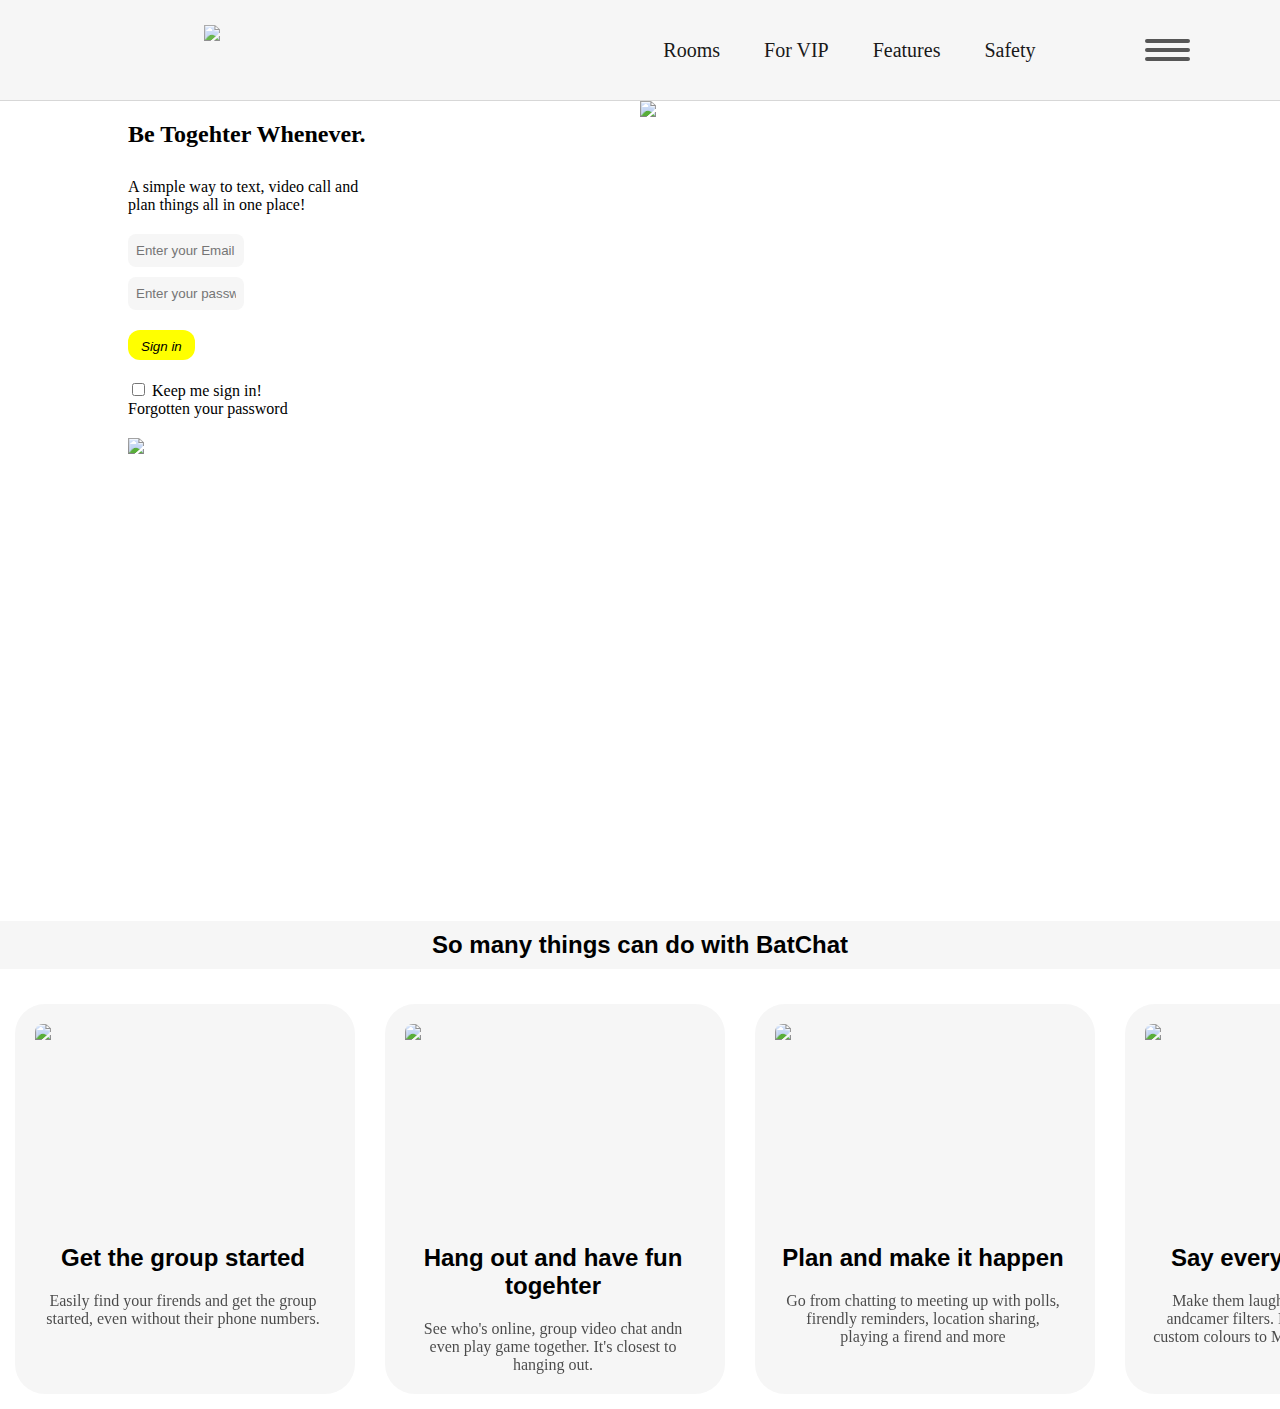
==== Test.html @ ab73392c "Add files via upload" ====
<!DOCTYPE html>
<html>
    <head>
        <link rel="stylesheet" href="Test.css">
        <meta name="viewport" content="width=device-width, initial-scale=1.0">
        <link rel="shortcut icon" href="https://www.shopironons.com/image/cache/data/DIGITAL/Batman%20logo_htv-800x800.jpg"
        type="image/jpg">
        <link href="https://cdn.jsdelivr.net/npm/bootstrap@5.3.0-alpha2/dist/css/bootstrap.min.css">
        <title>Batchat</title>
    </head>
    <body class="body">
        <div class="Main">
            <div class="logocontainer">
                <img src="https://www.shopironons.com/image/cache/data/DIGITAL/Batman%20logo_htv-800x800.jpg" 
                class="logo">
            </div>
            <div class="Menu">
                <a href="https://www.w3schools.com/css/default.asp" class="VIP">Rooms</a>
                <a href="https://www.w3schools.com/css/default.asp" class="VIP">For VIP</a>
                <a href="https://www.w3schools.com/css/default.asp" class="VIP">Features</a>
                <a href="https://www.w3schools.com/css/default.asp" class="VIP">Safety</a>
            </div>
            <div class="hamburgerMenuContainer">
                <div class="hamburger"></div>
                <div class="hamburger"></div>
                <div class="hamburger"></div>
            </div>
            </div>
        </div>
        <div class="MainContainer">
            <div class="container">
                <div class="left">
                    <div class="inner">
                        <h2 class="Header">Be Togehter Whenever.</h2>
                        <div class="Text">
                            A simple way to text, video call and plan things all in one place!
                        </div>
                        <input type="email" class="put1" placeholder="Enter your Email Address">
                        <input type="password" class="put1" placeholder="Enter your password">
                        <button class="button">Sign in</button>
                        <div class="signin">
                            <input type="checkbox">
                            <span>Keep me sign in!</span>
                        </div>
                        <a href="https://www.w3schools.com/css/default.asp" class="Password">Forgotten your password</a>
                        <img src="https://www.click2cell.com/wp-content/uploads/2018/04/Apple-store-Google-Play.png" 
                        class="appimg">
                    </div>
                </div>
                <div class="right">
                    <img src="https://s.wsj.net/public/resources/images/BN-RH323_FBCHAT_GR_20161219164451.jpg" class="rightimg">
                </div>
            </div>
        </div>
        <h2 class="footer">So many things can do with BatChat</h2>
        <div class="columcontainer">
            <div class="colum">
                <div class="box">
                    <div class="imgcontainer">
                        <img src="https://www.whatphone.net/wp-content/uploads/2019/04/Screen-Shot-2019-04-15-at-14.19.02-PM.png"
                        class="boximg">
                    </div>
                    <div class="textcontainer">
                        <h2 class="title">Get the group started</h2>
                        <p class="Para">Easily find your firends and get the group started, even without their
                            phone numbers.
                        </p>
                    </div>
                </div>
            </div>
            <div class="colum">
                <div class="box">
                    <div class="imgcontainer">
                        <img src="https://todaysparent.mblycdn.com/uploads/tp/2018/06/messenger-app.jpg"
                        class="boximg">
                    </div>
                    <div class="textcontainer">
                        <h2 class="title">Hang out and have fun togehter</h2>
                        <p class="Para">
                            See who's online, group video chat andn even play game together.
                            It's closest to hanging out.
                        </p>
                    </div>
                </div>
            </div>
            <div class="colum">
                <div class="box">
                    <div class="imgcontainer">
                        <img src="https://bit.ly/436jKqC" 
                        class="boximg">
                    </div>
                    <div class="textcontainer">
                        <h2 class="title">Plan and make it happen</h2>
                        <p class="Para">
                            Go from chatting to meeting up with polls, firendly reminders, 
                            location sharing, playing a firend and more
                        </p>
                    </div>
                </div>
            </div>
            <div class="colum">
                <div class="box">
                    <div class="imgcontainer">
                        <img src="https://upload.wikimedia.org/wikipedia/commons/thumb/c/cc/Emojione_1F602.svg/1200px-Emojione_1F602.svg.png" 
                        class="boximg">
                    </div>
                    <div class="textcontainer">
                        <h2 class="title">Say everything better</h2>
                        <p class="Para">
                            Make them laught with stickers, GIFs andcamer filters. Plus, choose 
                            available custom colours to Messenger entirely yours
                        </p>
                    </div>
                </div>
            </div>
        </div>
        <script src="Test.js"></script>
    </body>
</html>
---- Test.css ----
.MainContainer{
    max-width: 1024px;
    margin: 0 auto;
    height: 800px;
}

.Main{
    display: flex;
    justify-content: space-around;
    position: sticky;
    top: 0;
    opacity: 0.9;
    height: 100px;
    align-items: center;
    border-bottom: 0.4px solid lightgray;
    background-color: #f6f6f6;
}
/*chruegwut5r4yhgtuy48y*/
.body{
    margin: 0;
    padding: 0
}

.Header{
    margin-bottom: 30px;
}

.Text{
    margin-bottom: 20px;
}
.container{
    display: flex;
    flex-wrap: wrap;
}

.Fotter{
    text-align: center;
    background-color: #f6f6f6;
    width: 91%;
    padding: 50px;
    margin-top: 70px;
    font: 800;
    font-size: 40px;
    font-family: 'Segoe UI', Tahoma, Geneva, Verdana, sans-serif;
}

.Fotter2{
    padding: 50px;
    position: relative;
    border: 1px solid black;
}

.Advice{
    padding: 2px;
    width: 300px;
    height: 30px;
    transition: width 2s;
}

.Advice:focus{
    width: 400px;    
}

.logocontainer{
    height: 50px;
    width: 50px;
}

.logo{
    width: 100%;
}

.put1:focus{
    width: 300px;
    border: 1px solid;
}

.put1{
    border: none;
    width: 100px;
    height: 25px;
    outline: cadetblue;
    border-radius: 8px;
    display: block;
    margin: 10px 0px;
    padding: 4px 8px;
    background-color: #f6f6f6;
    transition: width 2s;
}

.left{
    display: inline-block;
    width: 50%;
}

.right{
    display: inline-block;
    width: 50%;
}

.inner{
    width: 50%;
}

.rightimg{
    width: 110%;
}
.button{
    display: block;
    background-color: yellow;
    border-radius: 12px;
    border: none;
    font-style: oblique;
    padding: 9px 13px;
    margin: 20px 0px;
    height: 30px;
}

.Password{
    display: block;
    text-decoration: none;
    color: inherit;
    margin-bottom: 20px;
}

.appimg{
    width: 50%;
}

.VIP{
    text-decoration: none;
    color: inherit;
    margin-right: 40px;
    font-size: 20px;
}

.VIP:hover{
    text-decoration: underline;
}

/*Mobile Menu*/

.hamburgerMenuContainer{
    position: absolute;
    right: 90px;
    display: block;
}

.hamburger {
    width: 45px;
    height: 4px;
    background-color: #444;
    margin: 5px 0px;
    border-radius: 3px;
    cursor: pointer;
}

.line1 {
    transform: translateY(6px) rotate(45deg);
}

.line2{
    opacity: 0;
}

.line3{
    transform: translateY(-6px) rotate(-45deg);
}

.footer{
    background-color: #f6f6f6;
    padding: 10px 30px;
    text-align: center;
    font-family: 'Franklin Gothic Medium', 'Arial Narrow', Arial, sans-serif;
}

.columcontainer{
    display: flex;
}

.colum{
    width: 390px;
    margin: 15px;
}

.box{
    padding: 20px;
    height: 350px;
    width: 300px;
    background-color: #f6f6f6;
    border-radius: 30px;
}

.imgcontainer{
    height: 200px;
    border-radius: 8px;
    overflow: hidden;
    margin-bottom: 10px;
}

.boximg{
    width: 100%;
}

.textcontainer{
    text-align: center;
    margin-left: 6px;
    margin-right: 10px;
}

.title{
    font-family:'Lucida Sans', 'Lucida Sans Regular', 'Lucida Grande', 'Lucida Sans Unicode', Geneva, Verdana, sans-serif;
}

.Para{
    opacity: 0.7;
}

@media (max-width:600px) {a
    .VIP{
        display: none;
    }

    .hamburgerMenuContainer{
        display: block;
    }

    .mobilemenucontainer{
        display: block;
    }

    .left{
        width: 100%;
        margin-bottom: 30px;
    }

    .right{
        width: 100%;
        overflow: hidden;
        text-align: center;
    }

    .rightimg{
        margin: 0 -40%;
    }

    .inner{
        width: 60%;
        margin: 0 auto;
    }

    .Fotter{
        margin-top: 20px;
        font-size: 20px;
        padding: 10px;
    }

    .columcontainer{
        flex-wrap: wrap;
    }
}

@media (max-width:500px){


    .inner{
        width: 75%;
    }

    .logocontainer{
        margin-left: 2px;
    }
    
    .Fotter{
        margin-top: 20px;
    }

    .put1{
        width: 250px;
    }

    .columcontainer{
        flex-wrap: wrap;
    }
    
  .box{
    height: 370px; 
  }
}

@media (max-width:300px){
    .put1{
        width: 200px;
    }

    .inner{
        width: 86%;
    }
   
    .Fotter{
        margin-top: 10px;
        font-size: 20px;
        padding: 10px;
    }

    .columcontainer{
        flex-wrap: wrap;
    }
    
     .box{
    height: 370px; 
  }
}
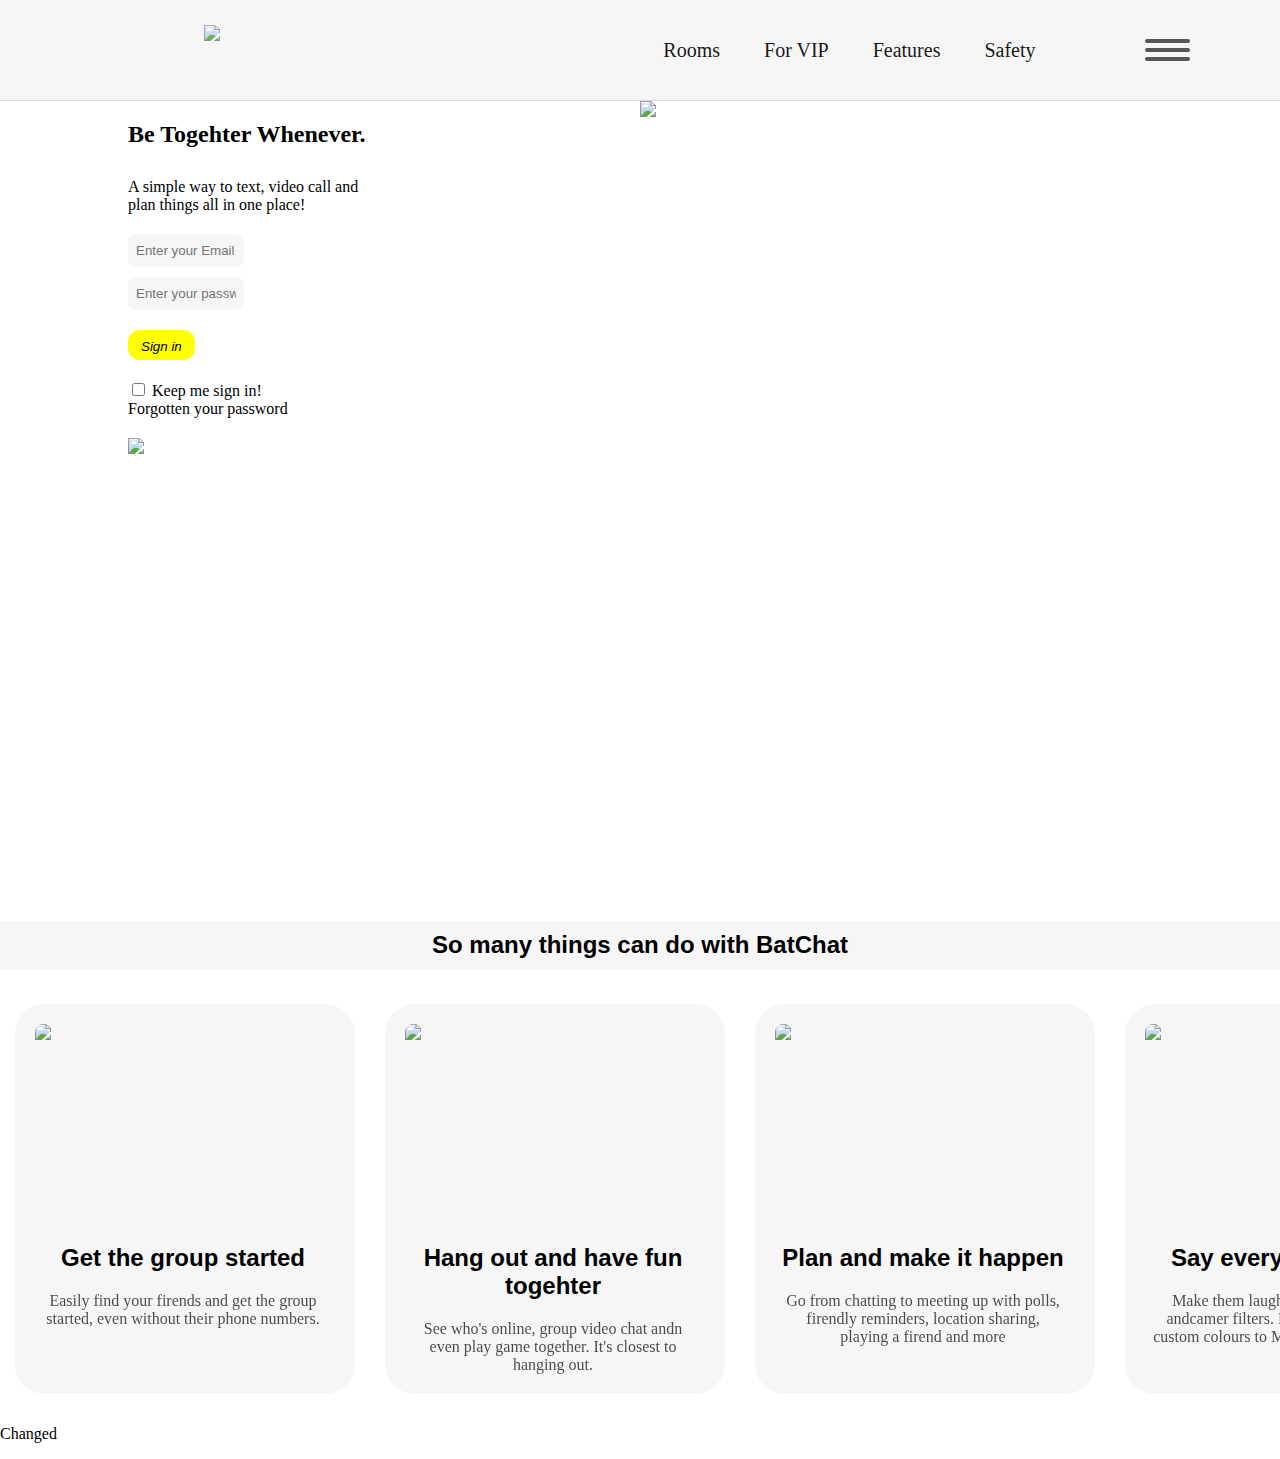
==== commit 4a7cfa91: "Update Test.html" ====
--- a/Test.html
+++ b/Test.html
@@ -114,6 +114,7 @@
                 </div>
             </div>
         </div>
+        <p>Changed</p>
         <script src="Test.js"></script>
     </body>
-</html>+</html>
